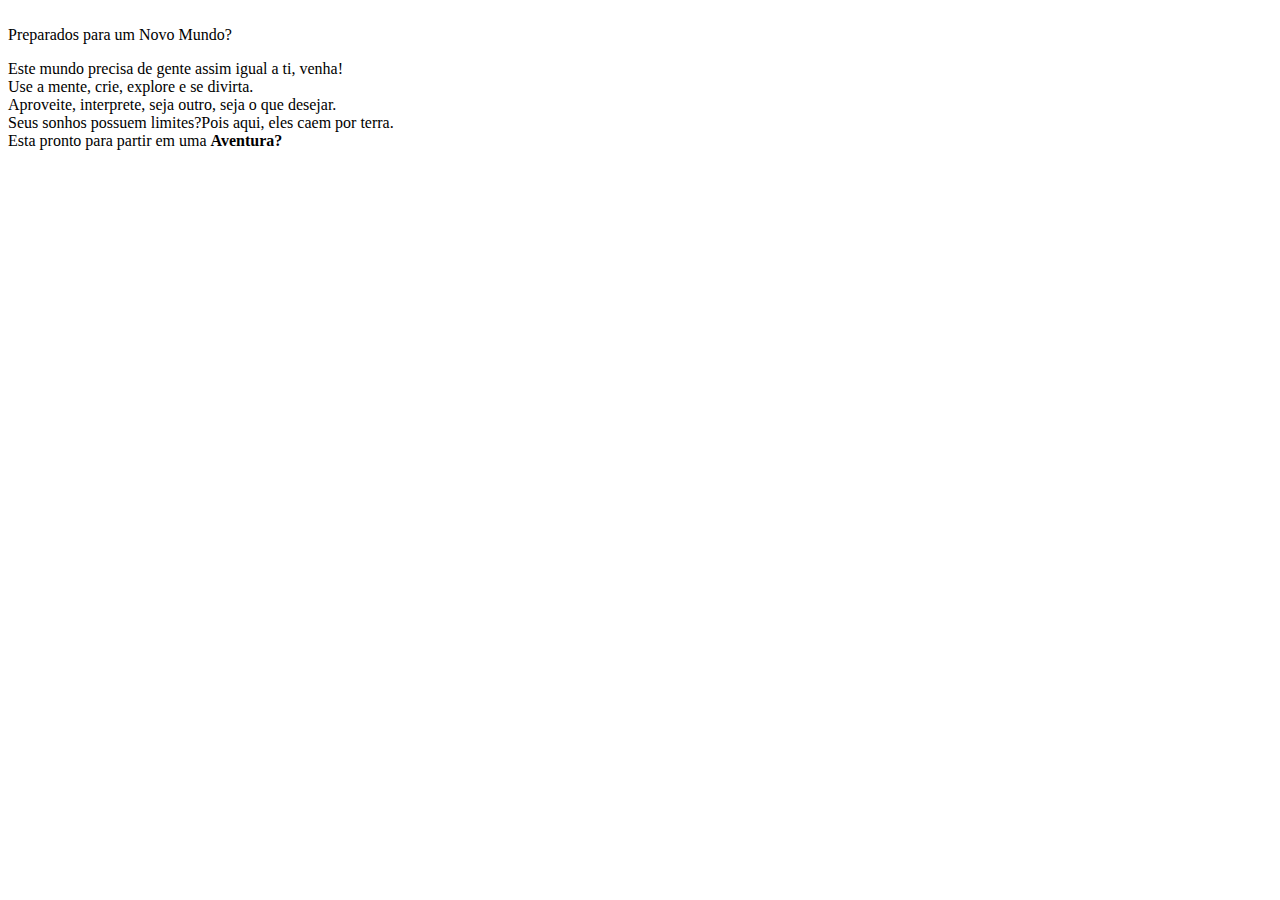
==== paginas/index.html @ 5802f681 "Projetinho" ====
<!DOCTYPE html>
<html lang="pt-br">
<head>
    <meta charset="UTF-8">
    <meta name="viewport" content="width=device-width, initial-scale=1.0">
    <meta http-equiv="X-UA-Compatible" content="ie=edge">
    <link rel="shortcut icon" type="image/x-icon" href="./imagens/favicon3.ico">
    <link rel="stylesheet" type="text/css" href="./estilo/resetCSS.css" />
    <link rel="stylesheet" type="text/css" href="./estilo/estylo_index.css " />
    <script src="jquery-3.4.1.min.js"></script>
    <link rel="stylesheet" type="text/css" href="./estilo/normalize.css " />
    <title>Taverna: Coruja Caolha</title>
</head>
<body>
    <img src="./imagens/drag4.png" class="dragonius" alt=""><img src="./imagens/drag2.png" alt="" class ="drog">
    <div class="Title">Preparados para um Novo Mundo?</div> 

            <div class="Text"><p>
                Este mundo precisa de gente assim igual a ti, venha!
                <br>
                Use a mente, crie, explore e se divirta.
                <br>
                Aproveite, interprete, seja outro, seja o que desejar.
                <br>
                Seus sonhos possuem limites?Pois aqui, eles caem por terra. 
                <br>
                Esta pronto para partir em uma <span><b>Aventura?</b></span><br>
            </p></div>

           <div class="Dice_link">
               <a href="./paginas/cad.html"> 
                <img id="dice"class ="dice "src="./imagens/dice_1.png" alt="" title="Clique no Dado!">
                </a> 
            </div>
            <br>

          <div style="display:  none">
                <audio controls autoplay loop>
                <source src="./sounds/concerninghobbits.mp3" type="audio/mpeg">
                </audio>
             </div>
            <!--<audio id="testAudio" hidden src="./sounds/concerninghobbits.mp3" type="audio/mpeg">
             </audio>
             <button id="playsong">Play</button>--> 
</body>
</html> 
<script>
/*
   document.getElementById("playsong").addEventListener("click", function(){
        var audio = document.getElementById('testAudio');
      if(this.className == 'is-playing'){
        this.className = "";
        this.innerHTML = "Play"
        audio.pause();
      }else{
        this.className = "is-playing";
        this.innerHTML = "Pause";
        audio.play();
      }
    
    });

    -----

 var audio = document.getElementById("testaudio");

function playsong() {
  audio.play(testaudio);
} */
</script>
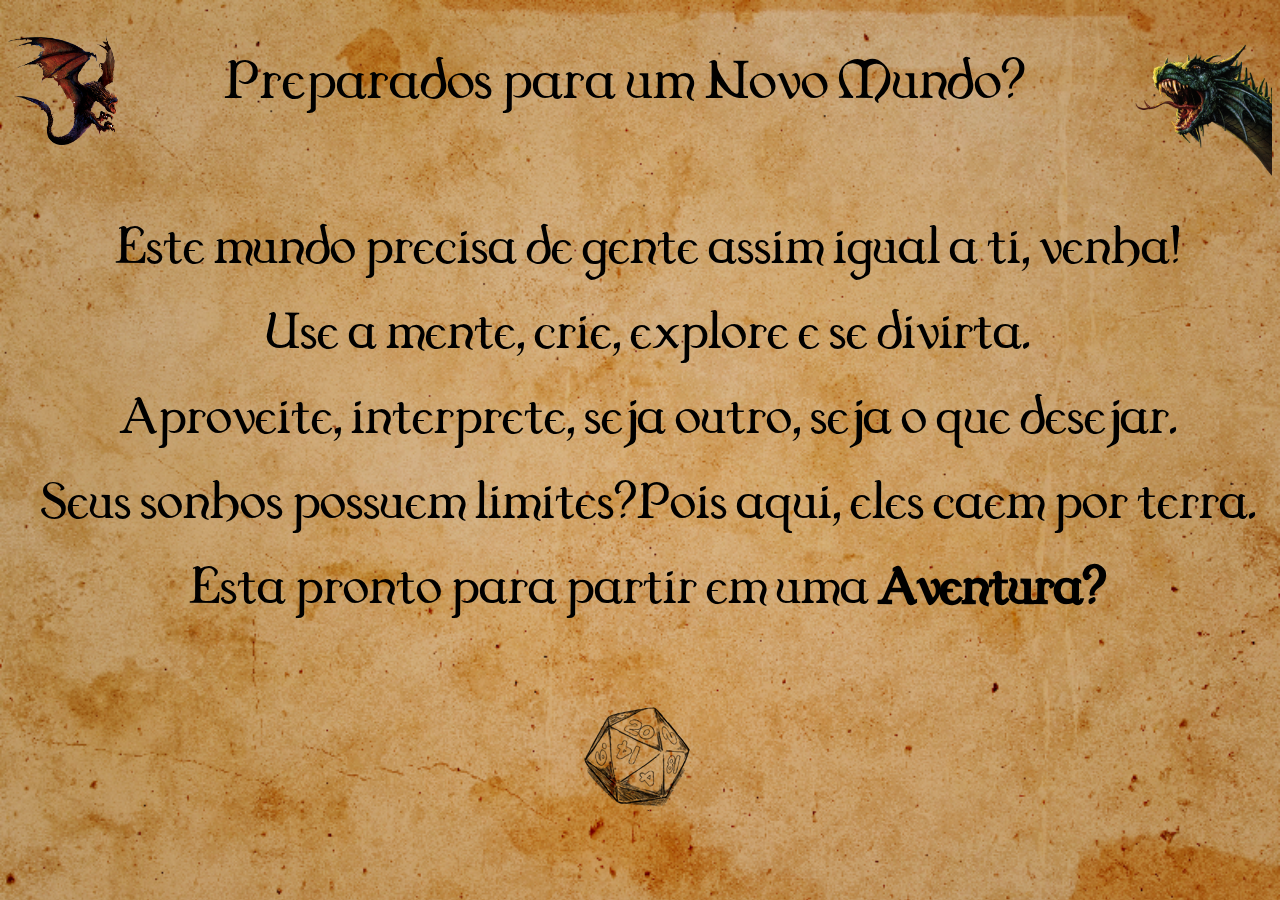
==== commit ad50746a: "Att rpg site" ====
--- a/paginas/index.html
+++ b/paginas/index.html
@@ -6,13 +6,13 @@
     <meta http-equiv="X-UA-Compatible" content="ie=edge">
     <link rel="shortcut icon" type="image/x-icon" href="./imagens/favicon3.ico">
     <link rel="stylesheet" type="text/css" href="./estilo/resetCSS.css" />
-    <link rel="stylesheet" type="text/css" href="./estilo/estylo_index.css " />
+    <link rel="stylesheet" type="text/css" href="../estilo/estylo_index.css" />
     <script src="jquery-3.4.1.min.js"></script>
     <link rel="stylesheet" type="text/css" href="./estilo/normalize.css " />
     <title>Taverna: Coruja Caolha</title>
 </head>
 <body>
-    <img src="./imagens/drag4.png" class="dragonius" alt=""><img src="./imagens/drag2.png" alt="" class ="drog">
+    <img src="../imagens/drag4.png" class="dragonius" alt=""><img src="../imagens/drag2.png" alt="" class ="drog">
     <div class="Title">Preparados para um Novo Mundo?</div> 
 
             <div class="Text"><p>
@@ -28,15 +28,15 @@
             </p></div>
 
            <div class="Dice_link">
-               <a href="./paginas/cad.html"> 
-                <img id="dice"class ="dice "src="./imagens/dice_1.png" alt="" title="Clique no Dado!">
+               <a href="../paginas/cad.html"> 
+                <img id="dice"class ="dice "src="../imagens/dice_1.png" alt="" title="Clique no Dado!">
                 </a> 
             </div>
             <br>
 
           <div style="display:  none">
                 <audio controls autoplay loop>
-                <source src="./sounds/concerninghobbits.mp3" type="audio/mpeg">
+                <source src="../sounds/concerninghobbits.mp3" type="audio/mpeg">
                 </audio>
              </div>
             <!--<audio id="testAudio" hidden src="./sounds/concerninghobbits.mp3" type="audio/mpeg">
--- a/estilo/estylo_index.css
+++ b/estilo/estylo_index.css
@@ -0,0 +1,80 @@
+body{
+    background-image: url(../imagens/grungepapier.png);
+    background-repeat: no-repeat;
+    background-size: cover;
+}
+
+/* Criação de Fontes */
+@font-face{
+    font-family: dungeon;
+    src: url(./fontes/DUNGRG__.TTF);
+}
+@font-face{
+    font-family: celtic;
+    src: url(./fontes/celtic_gaelige.ttf);
+}
+
+@font-face{
+    font-family: elfic;
+    src: url(./fontes/QUENYA.TTF);
+}
+
+.dragonius{
+    width: 140px;
+    height: 160px;
+    float: right;
+}
+
+.drog{
+    float: left;
+    width: 110px;
+    height: 110px;
+}
+.Title{
+    font-family: dungeon;
+    font-size: 80px;
+    margin-top: 35px;
+    text-align: center;
+  }
+  
+  .dice:hover{
+      /* Substituição de Imagem */
+      background-image: url(../imagens/dice_2.png); 
+      /* transform: scale(1.1); */
+  }
+
+  /*.Text{
+    /* Texto e diagramação - Index 
+    font-family: elfic;
+    text-align: center;
+    margin-left: 15px;
+    margin-top: 3px;
+    font-size: 30px;
+   line-height: 50px;
+}*/
+
+.Text{
+    /* transition: 12s; */
+    font-family: dungeon;
+    text-align: center;
+    margin-left: 15px;
+    margin-top: 3px;
+    font-size: 75px;
+   line-height: 85px;
+}
+
+.Dice_link{
+
+    margin-top: 1vh;
+    margin-left: 45vw;
+    position: relative;
+    
+}
+
+span:hover{
+    color:
+orange !important;
+    
+    text-shadow: 0 0 8px
+    #000000;
+}